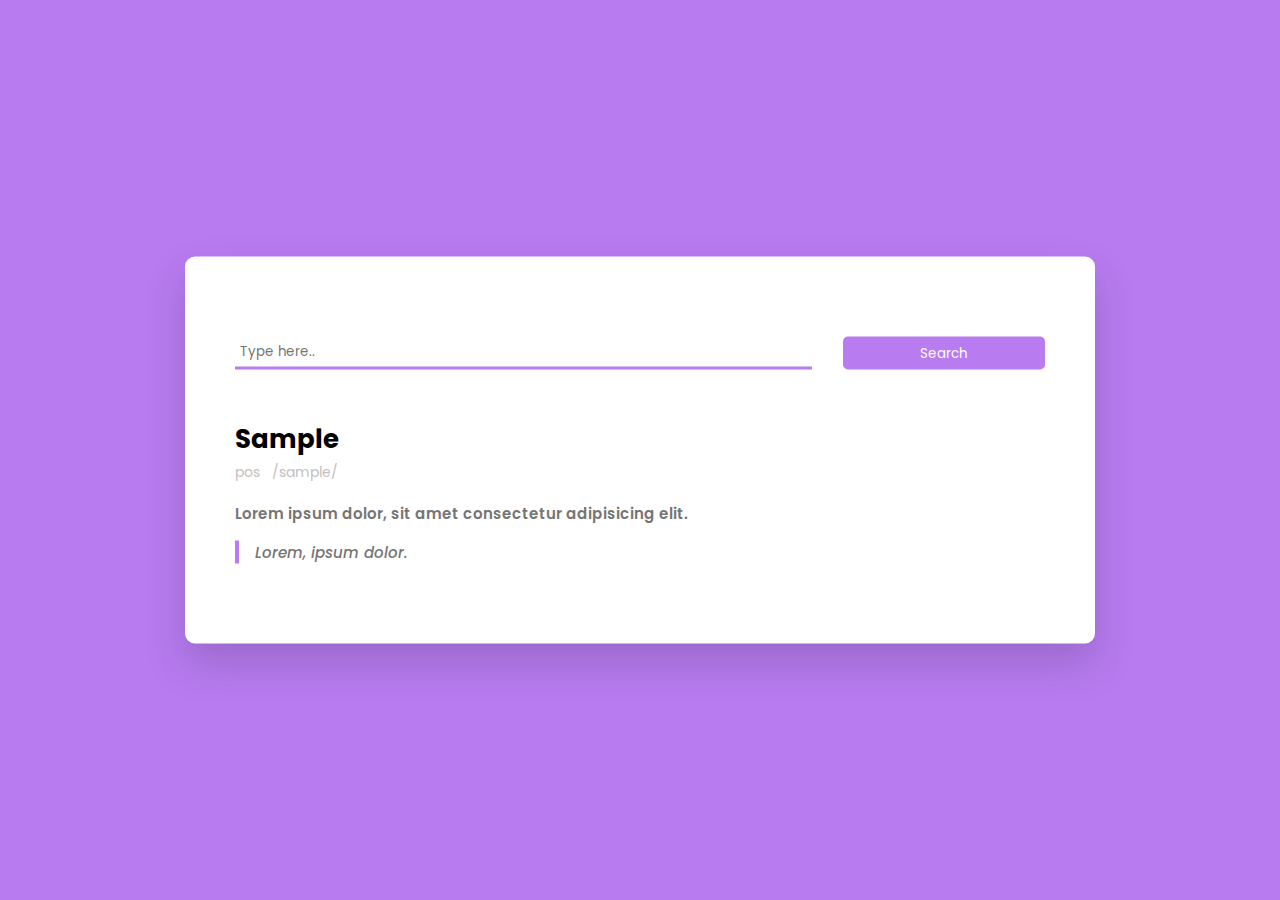
==== Dictionary App/index.html @ 3a6301cb "updated" ====
<!DOCTYPE html>
<html lang="en">

<head>
    <meta charset="UTF-8" />
    <meta name="viewport" content="width=device-width, initial-scale=1.0" />
    <title>Dictionary App</title>
    <link rel="stylesheet" href="style.css" />
    <link rel="stylesheet" href="https://cdnjs.cloudflare.com/ajax/libs/font-awesome/6.5.2/css/all.min.css"
        integrity="sha512-SnH5WK+bZxgPHs44uWIX+LLJAJ9/2PkPKZ5QiAj6Ta86w+fsb2TkcmfRyVX3pBnMFcV7oQPJkl9QevSCWr3W6A=="
        crossorigin="anonymous" referrerpolicy="no-referrer" />
</head>

<body>
    <audio id="sound"></audio>
    <div class="container">
        <div class="search-box">
            <input type="text" id="inp-word" placeholder="Type here.." />
            <button id="search-btn">Search</button>
        </div>

        <div class="result">
            <div class="word">
                <h3>Sample</h3>

                <button>
                    <i class="fa-solid fa-volume-high"></i>
                </button>
            </div>

            <div class="details">
                <p>pos</p>
                <p>/sample/</p>
            </div>

            <p class="word-meaning">
                Lorem ipsum dolor, sit amet consectetur adipisicing elit.
            </p>

            <p class="word-example">
                Lorem, ipsum dolor.
            </p>
        </div>
    </div>
    <script src="script.js"></script>
</body>

</html>
---- Dictionary App/style.css ----
@import url('https://fonts.googleapis.com/css2?family=Poppins:wght@300;400;500;600&display=swap');

*{
    margin: 0;
    padding: 0;
    font-family: "Poppins", sans-serif;
}

*:not(i){
    font-family: "Poppins", sans-serif;
}

body{
    background-color: rgb(184, 123, 240);
}

.container{
    background-color: white;
    width: 90vmin;
    transform: translate(-50%,-50%);
    position: absolute;
    top: 50%;
    left: 50%;
    padding: 80px 50px;
    border-radius: 10px;
    box-shadow: 0 20px 40px rgba(38,33,61,0.2);
}

.search-box{
    width: 100%;
    display: flex;
    justify-content: space-between;
}

.search-box input{
    padding: 5px;
    border-style: none;
    border-bottom: 3px solid rgb(184, 123, 240);
    width: 70%;
}

.search-box button{
    padding: 5px 0;
    border: none;
    background-color: rgb(184, 123, 240);
    width: 25%;
    outline: none;
    color: white;
    border-radius: 5px;
}

.word{
    display: flex;
    margin-top: 50px;
    justify-content: space-between;
}


.result h3{
    font-size: 26px;
}

.result button{
    border: none;
    color: rgb(184, 123, 240);
    font-size: 18px;
    background-color: transparent;
}

.details{
    display: flex;
    padding: 3px 0;
    font-size: 14px;
    gap: 12px;
    color: rgb(196, 192, 192);
}

.word-meaning{
    font-size: 15px;
    color: rgb(118, 117, 117);
    padding: 6px 0;
    margin-top: 10px;
    font-weight: 600;
}

.word-example{
    font-size: 15px;
    color: rgb(118, 117, 117);
    margin-top: 10px;
    font-style: italic;
    font-weight: 500;
    border-left: 4px solid rgb(184, 123, 240);
    padding-left: 16px;
}
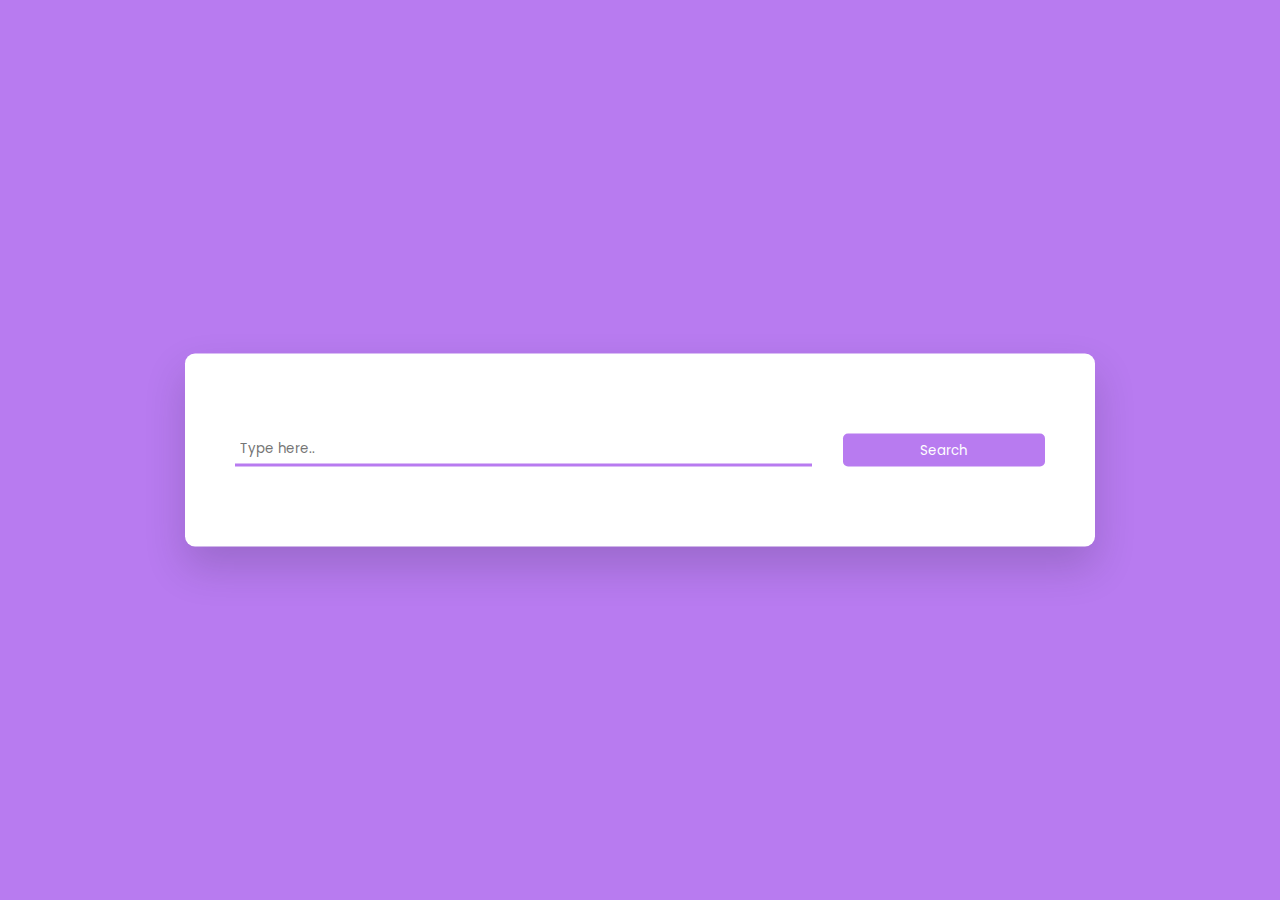
==== commit 1a10cbd2: "updated" ====
--- a/Dictionary App/index.html
+++ b/Dictionary App/index.html
@@ -19,27 +19,8 @@
             <button id="search-btn">Search</button>
         </div>
 
-        <div class="result">
-            <div class="word">
-                <h3>Sample</h3>
-
-                <button>
-                    <i class="fa-solid fa-volume-high"></i>
-                </button>
-            </div>
-
-            <div class="details">
-                <p>pos</p>
-                <p>/sample/</p>
-            </div>
-
-            <p class="word-meaning">
-                Lorem ipsum dolor, sit amet consectetur adipisicing elit.
-            </p>
-
-            <p class="word-example">
-                Lorem, ipsum dolor.
-            </p>
+        <div class="result" id="result">
+            
         </div>
     </div>
     <script src="script.js"></script>
--- a/Dictionary App/style.css
+++ b/Dictionary App/style.css
@@ -91,4 +91,8 @@
     font-weight: 500;
     border-left: 4px solid rgb(184, 123, 240);
     padding-left: 16px;
+}
+
+#inp-word{
+    outline: none;
 }